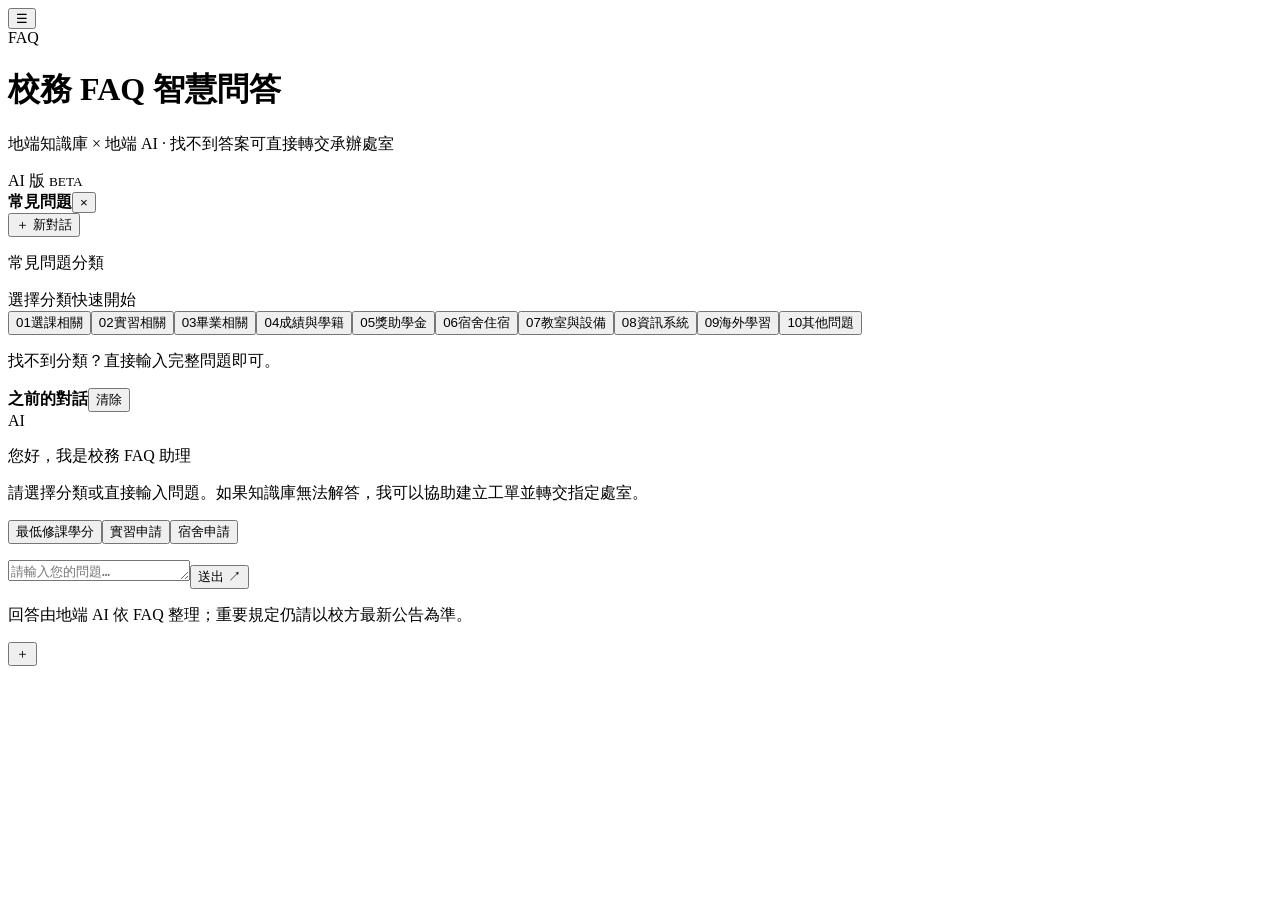
==== frontend/index.html @ e7cd6bd5 "Initial public release" ====
<!doctype html><html lang="zh-Hant"><head><meta charset="utf-8"><meta name="viewport" content="width=device-width,initial-scale=1"><title>校務 FAQ 智慧問答</title><link rel="stylesheet" href="/static/style.css?v=20260831"><link rel="stylesheet" href="/static/llm.css?v=20260831"></head><body>
<main class="app-shell"><header class="topbar"><button id="menu-toggle" class="mobile-menu" type="button">☰</button><div class="brand-mark">FAQ</div><div class="brand-copy"><h1>校務 FAQ 智慧問答</h1><p>地端知識庫 × 地端 AI · 找不到答案可直接轉交承辦處室</p></div><span class="beta">AI 版 <small>BETA</small></span></header>
<div class="workspace"><aside id="sidebar" class="sidebar"><div class="mobile-sidebar-head"><strong>常見問題</strong><button id="menu-close" type="button">×</button></div><button id="new-chat" class="new-chat" type="button">＋ 新對話</button><div class="sidebar-heading"><p class="section-label">常見問題分類</p><span>選擇分類快速開始</span></div><nav class="category-list"><button class="category" data-query="選課相關常見問題"><span>01</span>選課相關</button><button class="category" data-query="實習相關常見問題"><span>02</span>實習相關</button><button class="category" data-query="畢業相關常見問題"><span>03</span>畢業相關</button><button class="category" data-query="成績與學籍常見問題"><span>04</span>成績與學籍</button><button class="category" data-query="獎助學金常見問題"><span>05</span>獎助學金</button><button class="category" data-query="宿舍住宿常見問題"><span>06</span>宿舍住宿</button><button class="category" data-query="教室與設備常見問題"><span>07</span>教室與設備</button><button class="category" data-query="資訊系統常見問題"><span>08</span>資訊系統</button><button class="category" data-query="交換與海外學習常見問題"><span>09</span>海外學習</button><button class="category" data-query="其他常見問題"><span>10</span>其他問題</button></nav><p class="sidebar-note">找不到分類？直接輸入完整問題即可。</p><section class="history-panel"><div class="history-heading"><strong>之前的對話</strong><button id="clear-history" type="button">清除</button></div><div id="history-list" class="history-list"></div></section></aside>
<section class="chat-panel"><div id="conversation" class="conversation" aria-live="polite"><div class="message-row assistant-row"><div class="avatar">AI</div><div class="message assistant-message"><p class="message-title">您好，我是校務 FAQ 助理</p><p>請選擇分類或直接輸入問題。如果知識庫無法解答，我可以協助建立工單並轉交指定處室。</p></div></div><div class="suggestions"><button data-example="最低修課學分是多少？">最低修課學分</button><button data-example="如何申請實習？">實習申請</button><button data-example="宿舍如何申請？">宿舍申請</button></div></div><div class="composer-wrap"><p id="status" role="status"></p><form id="search-form" class="composer"><textarea id="query" rows="1" placeholder="請輸入您的問題…" required></textarea><button id="submit" type="submit">送出 ↗</button></form><p class="disclaimer">回答由地端 AI 依 FAQ 整理；重要規定仍請以校方最新公告為準。</p></div></section></div></main>
<button id="mobile-new-chat" class="mobile-new-chat" type="button">＋</button><div id="sidebar-backdrop" class="sidebar-backdrop" hidden></div>
<dialog id="ticket-dialog" class="ticket-dialog"><form id="ticket-form"><div class="admin-heading"><div><small>AI 自動分派</small><h2>建立服務工單</h2></div><button id="ticket-close" type="button">×</button></div><p class="ticket-intro">請留下聯絡方式與問題內容，AI 會自動判斷並送至適合的承辦處室。</p><label>工單主旨<input id="ticket-subject" maxlength="200" required></label><label>問題說明<textarea id="ticket-description" rows="5" maxlength="3000" required></textarea></label><div class="ticket-grid"><label>姓名<input id="ticket-name" maxlength="100" required></label><label>電子郵件或電話<input id="ticket-contact" maxlength="200" required></label></div><p id="ticket-status"></p><div class="dialog-actions"><button id="ticket-cancel" type="button">取消</button><button class="primary" type="submit">送出工單</button></div></form></dialog>
<script src="/static/app.js?v=20260901-local-rating" defer></script></body></html>
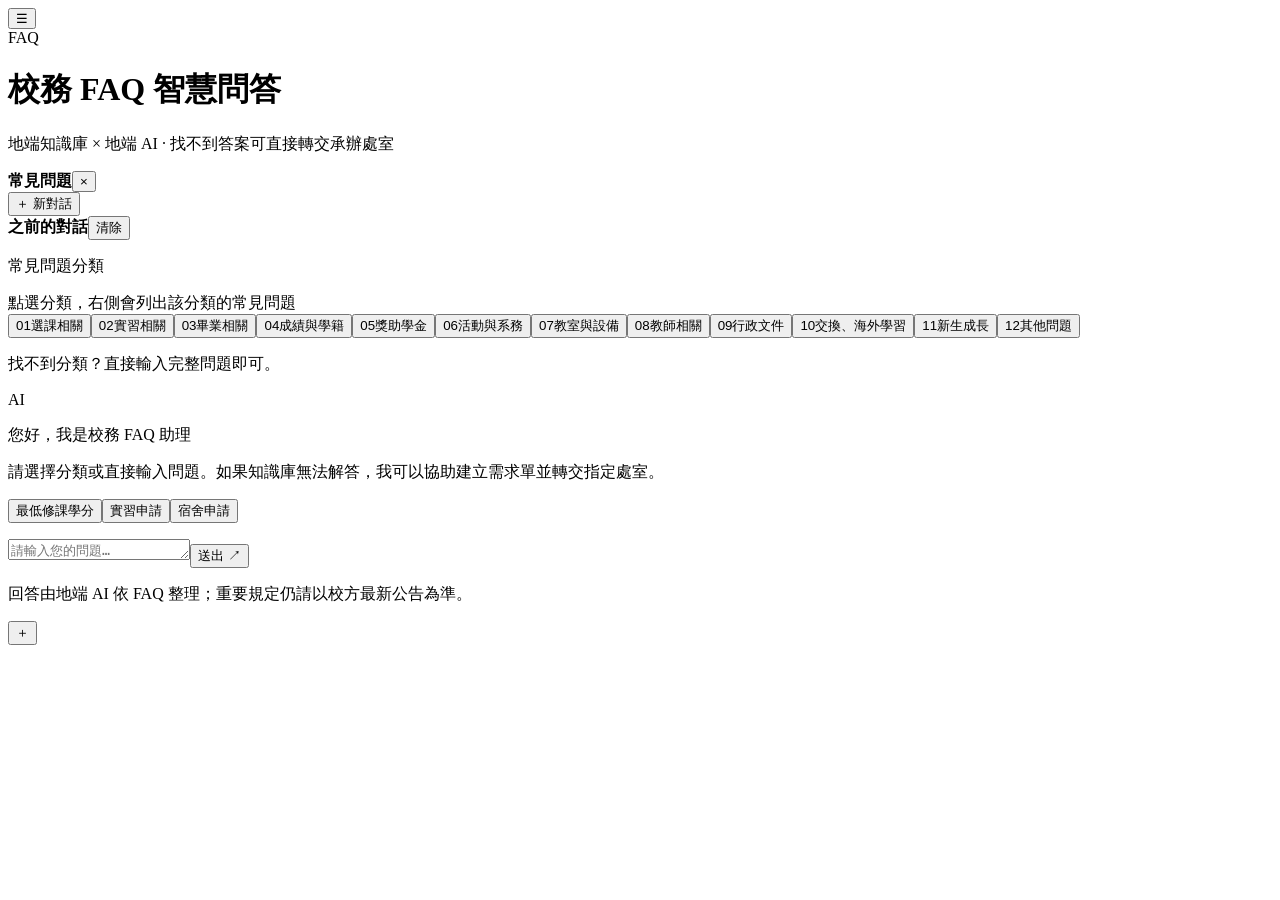
==== commit 510d4789: "前台手機版 RWD 與外觀樣式調整 - style.css / llm.css / ticket.css：補上手機版版面、需求單彈窗與 LLM 回答區樣式 - theme_service.py：.us" ====
--- a/frontend/index.html
+++ b/frontend/index.html
@@ -1,7 +1,8 @@
-<!doctype html><html lang="zh-Hant"><head><meta charset="utf-8"><meta name="viewport" content="width=device-width,initial-scale=1"><title>校務 FAQ 智慧問答</title><link rel="stylesheet" href="/static/style.css?v=20260831"><link rel="stylesheet" href="/static/llm.css?v=20260831"></head><body>
-<main class="app-shell"><header class="topbar"><button id="menu-toggle" class="mobile-menu" type="button">☰</button><div class="brand-mark">FAQ</div><div class="brand-copy"><h1>校務 FAQ 智慧問答</h1><p>地端知識庫 × 地端 AI · 找不到答案可直接轉交承辦處室</p></div><span class="beta">AI 版 <small>BETA</small></span></header>
-<div class="workspace"><aside id="sidebar" class="sidebar"><div class="mobile-sidebar-head"><strong>常見問題</strong><button id="menu-close" type="button">×</button></div><button id="new-chat" class="new-chat" type="button">＋ 新對話</button><div class="sidebar-heading"><p class="section-label">常見問題分類</p><span>選擇分類快速開始</span></div><nav class="category-list"><button class="category" data-query="選課相關常見問題"><span>01</span>選課相關</button><button class="category" data-query="實習相關常見問題"><span>02</span>實習相關</button><button class="category" data-query="畢業相關常見問題"><span>03</span>畢業相關</button><button class="category" data-query="成績與學籍常見問題"><span>04</span>成績與學籍</button><button class="category" data-query="獎助學金常見問題"><span>05</span>獎助學金</button><button class="category" data-query="宿舍住宿常見問題"><span>06</span>宿舍住宿</button><button class="category" data-query="教室與設備常見問題"><span>07</span>教室與設備</button><button class="category" data-query="資訊系統常見問題"><span>08</span>資訊系統</button><button class="category" data-query="交換與海外學習常見問題"><span>09</span>海外學習</button><button class="category" data-query="其他常見問題"><span>10</span>其他問題</button></nav><p class="sidebar-note">找不到分類？直接輸入完整問題即可。</p><section class="history-panel"><div class="history-heading"><strong>之前的對話</strong><button id="clear-history" type="button">清除</button></div><div id="history-list" class="history-list"></div></section></aside>
-<section class="chat-panel"><div id="conversation" class="conversation" aria-live="polite"><div class="message-row assistant-row"><div class="avatar">AI</div><div class="message assistant-message"><p class="message-title">您好，我是校務 FAQ 助理</p><p>請選擇分類或直接輸入問題。如果知識庫無法解答，我可以協助建立工單並轉交指定處室。</p></div></div><div class="suggestions"><button data-example="最低修課學分是多少？">最低修課學分</button><button data-example="如何申請實習？">實習申請</button><button data-example="宿舍如何申請？">宿舍申請</button></div></div><div class="composer-wrap"><p id="status" role="status"></p><form id="search-form" class="composer"><textarea id="query" rows="1" placeholder="請輸入您的問題…" required></textarea><button id="submit" type="submit">送出 ↗</button></form><p class="disclaimer">回答由地端 AI 依 FAQ 整理；重要規定仍請以校方最新公告為準。</p></div></section></div></main>
+<!doctype html><html lang="zh-Hant"><head><meta charset="utf-8"><meta name="viewport" content="width=device-width,initial-scale=1"><title data-sc="page_title">校務 FAQ 智慧問答</title><link rel="stylesheet" href="/static/style.css?v=20260909173415"><link rel="stylesheet" href="/static/llm.css?v=20260909151059"><link rel="stylesheet" href="/site-theme.css" id="site-theme"></head><body>
+<main class="app-shell"><header class="topbar"><button id="menu-toggle" class="mobile-menu" type="button">☰</button><div class="brand-mark" data-sc="brand_mark">FAQ</div><div class="brand-copy"><h1 data-sc="site_title">校務 FAQ 智慧問答</h1><p data-sc="site_subtitle">地端知識庫 × 地端 AI · 找不到答案可直接轉交承辦處室</p></div></header>
+<div class="workspace"><aside id="sidebar" class="sidebar"><div class="mobile-sidebar-head"><strong data-sc="sidebar_mobile_title">常見問題</strong><button id="menu-close" type="button">×</button></div><button id="new-chat" class="new-chat" type="button" data-sc="new_chat">＋ 新對話</button><section class="history-panel"><div class="history-heading"><strong data-sc="history_title">之前的對話</strong><button id="clear-history" type="button" data-sc="history_clear">清除</button></div><div id="history-list" class="history-list"></div></section><div class="sidebar-heading"><p class="section-label" data-sc="section_label">常見問題分類</p><span data-sc="section_hint">點選分類，右側會列出該分類的常見問題</span></div><nav id="category-list" class="category-list"><button class="category" data-category="一、選課相關"><span>01</span>選課相關</button><button class="category" data-category="二、實習相關"><span>02</span>實習相關</button><button class="category" data-category="三、畢業相關"><span>03</span>畢業相關</button><button class="category" data-category="四、成績與學籍"><span>04</span>成績與學籍</button><button class="category" data-category="五、獎助學金"><span>05</span>獎助學金</button><button class="category" data-category="六、活動與系務"><span>06</span>活動與系務</button><button class="category" data-category="七、教室與設備"><span>07</span>教室與設備</button><button class="category" data-category="八、教師相關"><span>08</span>教師相關</button><button class="category" data-category="九、行政文件"><span>09</span>行政文件</button><button class="category" data-category="十、交換、海外學習"><span>10</span>交換、海外學習</button><button class="category" data-category="十一、新生成長常見問題"><span>11</span>新生成長</button><button class="category" data-category="十二、其他常見問題"><span>12</span>其他問題</button></nav><p class="sidebar-note" data-sc="sidebar_note">找不到分類？直接輸入完整問題即可。</p></aside>
+<section class="chat-panel"><div id="conversation" class="conversation" aria-live="polite"><div class="message-row assistant-row"><div class="avatar">AI</div><div class="message assistant-message"><p class="message-title" data-sc="welcome_title">您好，我是校務 FAQ 助理</p><p data-sc="welcome_text">請選擇分類或直接輸入問題。如果知識庫無法解答，我可以協助建立需求單並轉交指定處室。</p></div></div><div class="suggestions" id="sc-suggestions"><button data-example="最低修課學分是多少？">最低修課學分</button><button data-example="如何申請實習？">實習申請</button><button data-example="宿舍如何申請？">宿舍申請</button></div></div><div class="composer-wrap"><p id="status" role="status"></p><form id="search-form" class="composer"><textarea id="query" rows="1" placeholder="請輸入您的問題…" data-sc-placeholder="composer_placeholder" required></textarea><button id="submit" type="submit" data-sc="submit_text">送出 ↗</button></form><p class="disclaimer" data-sc="disclaimer">回答由地端 AI 依 FAQ 整理；重要規定仍請以校方最新公告為準。</p></div></section></div></main>
 <button id="mobile-new-chat" class="mobile-new-chat" type="button">＋</button><div id="sidebar-backdrop" class="sidebar-backdrop" hidden></div>
-<dialog id="ticket-dialog" class="ticket-dialog"><form id="ticket-form"><div class="admin-heading"><div><small>AI 自動分派</small><h2>建立服務工單</h2></div><button id="ticket-close" type="button">×</button></div><p class="ticket-intro">請留下聯絡方式與問題內容，AI 會自動判斷並送至適合的承辦處室。</p><label>工單主旨<input id="ticket-subject" maxlength="200" required></label><label>問題說明<textarea id="ticket-description" rows="5" maxlength="3000" required></textarea></label><div class="ticket-grid"><label>姓名<input id="ticket-name" maxlength="100" required></label><label>電子郵件或電話<input id="ticket-contact" maxlength="200" required></label></div><p id="ticket-status"></p><div class="dialog-actions"><button id="ticket-cancel" type="button">取消</button><button class="primary" type="submit">送出工單</button></div></form></dialog>
-<script src="/static/app.js?v=20260901-local-rating" defer></script></body></html>
+<dialog id="ticket-dialog" class="ticket-dialog"><form id="ticket-form"><div class="admin-heading"><div><small data-sc="ticket_badge">AI 自動分派</small><h2 data-sc="ticket_title">建立服務需求單</h2></div><button id="ticket-close" type="button">×</button></div><p class="ticket-intro" data-sc="ticket_intro">請留下聯絡方式與問題內容，AI 會自動判斷並送至適合的承辦處室。</p><label><span data-sc="ticket_subject_label">需求單主旨</span><input id="ticket-subject" maxlength="200" required></label><label><span data-sc="ticket_desc_label">問題說明</span><textarea id="ticket-description" rows="5" maxlength="3000" required></textarea></label><div class="ticket-grid"><label><span data-sc="ticket_name_label">姓名</span><input id="ticket-name" maxlength="100" required></label><label><span data-sc="ticket_contact_label">電子郵件或電話</span><input id="ticket-contact" maxlength="200" required></label></div><p id="ticket-status"></p><div class="dialog-actions"><button id="ticket-cancel" type="button" data-sc="ticket_cancel">取消</button><button class="primary" type="submit" data-sc="ticket_submit">送出需求單</button></div></form></dialog><dialog id="email-dialog" class="ticket-dialog"><form id="email-form"><div class="admin-heading"><div><small>提出需求單</small><h2>請先填寫 Email</h2></div><button id="email-close" type="button">×</button></div><p class="ticket-intro">請留下您的電子郵件，方便承辦處室與您聯繫，接著即可送出需求單。</p><label><span>電子郵件</span><input id="email-input" type="email" maxlength="200" required placeholder="you@mail.shu.edu.tw"></label><p id="email-status"></p><div class="dialog-actions"><button id="email-cancel" type="button">取消</button><button class="primary" type="submit">送出需求單 →</button></div></form></dialog>
+<script src="/static/site-config.js?v=20260907" defer></script>
+<script src="/static/app.js?v=20260908-rwd" defer></script></body></html>
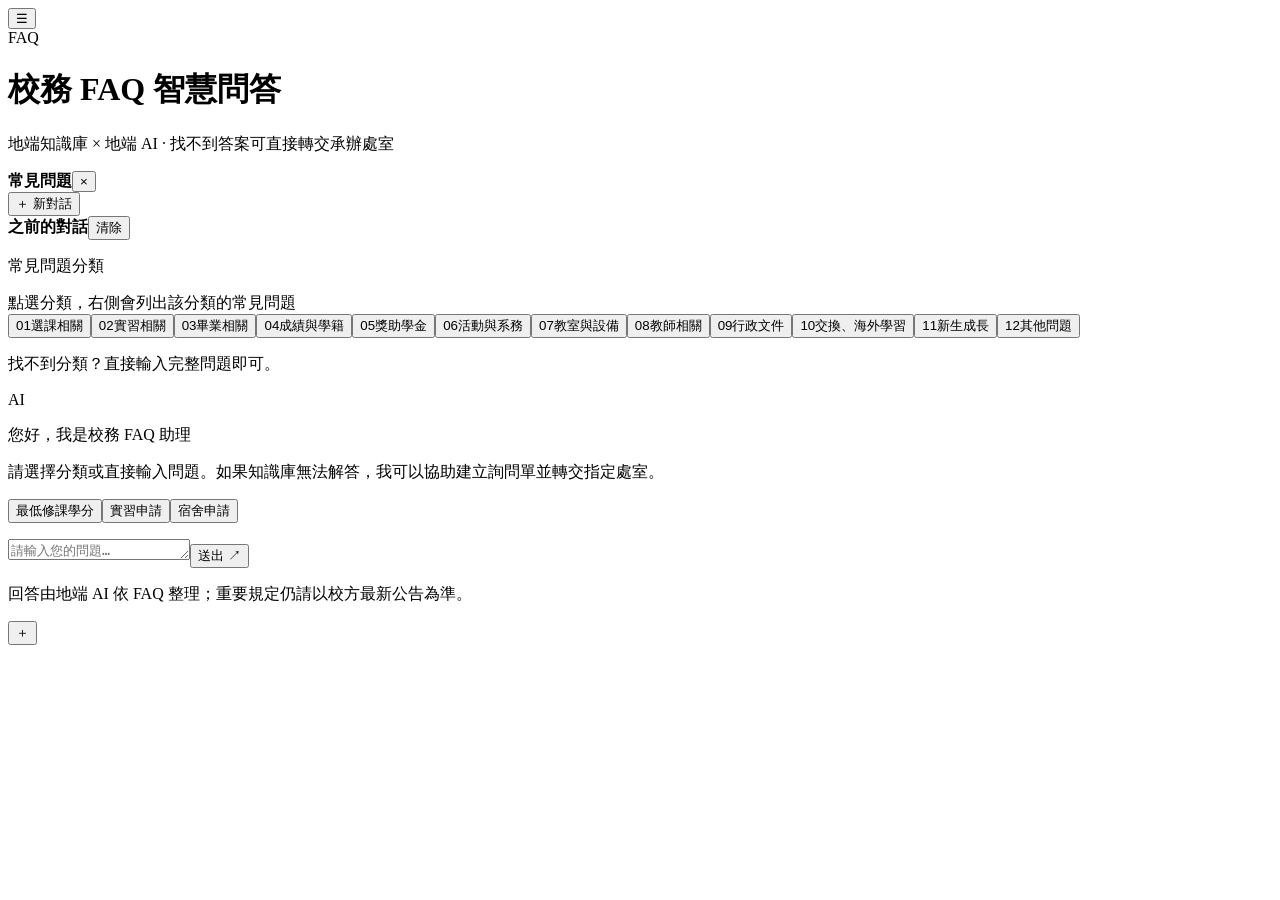
==== commit 679c594d: "詢問單用詞統一、前台提示文字可在後台修改、新增使用說明頁 /guide；FAQ 刪除 1 題 - 全系統「需求單」改為「詢問單」：學生前台、處室後台 /office、總管理員後台 /admin、   " ====
--- a/frontend/index.html
+++ b/frontend/index.html
@@ -1,8 +1,8 @@
 <!doctype html><html lang="zh-Hant"><head><meta charset="utf-8"><meta name="viewport" content="width=device-width,initial-scale=1"><title data-sc="page_title">校務 FAQ 智慧問答</title><link rel="stylesheet" href="/static/style.css?v=20260909173415"><link rel="stylesheet" href="/static/llm.css?v=20260909151059"><link rel="stylesheet" href="/site-theme.css" id="site-theme"></head><body>
 <main class="app-shell"><header class="topbar"><button id="menu-toggle" class="mobile-menu" type="button">☰</button><div class="brand-mark" data-sc="brand_mark">FAQ</div><div class="brand-copy"><h1 data-sc="site_title">校務 FAQ 智慧問答</h1><p data-sc="site_subtitle">地端知識庫 × 地端 AI · 找不到答案可直接轉交承辦處室</p></div></header>
 <div class="workspace"><aside id="sidebar" class="sidebar"><div class="mobile-sidebar-head"><strong data-sc="sidebar_mobile_title">常見問題</strong><button id="menu-close" type="button">×</button></div><button id="new-chat" class="new-chat" type="button" data-sc="new_chat">＋ 新對話</button><section class="history-panel"><div class="history-heading"><strong data-sc="history_title">之前的對話</strong><button id="clear-history" type="button" data-sc="history_clear">清除</button></div><div id="history-list" class="history-list"></div></section><div class="sidebar-heading"><p class="section-label" data-sc="section_label">常見問題分類</p><span data-sc="section_hint">點選分類，右側會列出該分類的常見問題</span></div><nav id="category-list" class="category-list"><button class="category" data-category="一、選課相關"><span>01</span>選課相關</button><button class="category" data-category="二、實習相關"><span>02</span>實習相關</button><button class="category" data-category="三、畢業相關"><span>03</span>畢業相關</button><button class="category" data-category="四、成績與學籍"><span>04</span>成績與學籍</button><button class="category" data-category="五、獎助學金"><span>05</span>獎助學金</button><button class="category" data-category="六、活動與系務"><span>06</span>活動與系務</button><button class="category" data-category="七、教室與設備"><span>07</span>教室與設備</button><button class="category" data-category="八、教師相關"><span>08</span>教師相關</button><button class="category" data-category="九、行政文件"><span>09</span>行政文件</button><button class="category" data-category="十、交換、海外學習"><span>10</span>交換、海外學習</button><button class="category" data-category="十一、新生成長常見問題"><span>11</span>新生成長</button><button class="category" data-category="十二、其他常見問題"><span>12</span>其他問題</button></nav><p class="sidebar-note" data-sc="sidebar_note">找不到分類？直接輸入完整問題即可。</p></aside>
-<section class="chat-panel"><div id="conversation" class="conversation" aria-live="polite"><div class="message-row assistant-row"><div class="avatar">AI</div><div class="message assistant-message"><p class="message-title" data-sc="welcome_title">您好，我是校務 FAQ 助理</p><p data-sc="welcome_text">請選擇分類或直接輸入問題。如果知識庫無法解答，我可以協助建立需求單並轉交指定處室。</p></div></div><div class="suggestions" id="sc-suggestions"><button data-example="最低修課學分是多少？">最低修課學分</button><button data-example="如何申請實習？">實習申請</button><button data-example="宿舍如何申請？">宿舍申請</button></div></div><div class="composer-wrap"><p id="status" role="status"></p><form id="search-form" class="composer"><textarea id="query" rows="1" placeholder="請輸入您的問題…" data-sc-placeholder="composer_placeholder" required></textarea><button id="submit" type="submit" data-sc="submit_text">送出 ↗</button></form><p class="disclaimer" data-sc="disclaimer">回答由地端 AI 依 FAQ 整理；重要規定仍請以校方最新公告為準。</p></div></section></div></main>
+<section class="chat-panel"><div id="conversation" class="conversation" aria-live="polite"><div class="message-row assistant-row"><div class="avatar">AI</div><div class="message assistant-message"><p class="message-title" data-sc="welcome_title">您好，我是校務 FAQ 助理</p><p data-sc="welcome_text">請選擇分類或直接輸入問題。如果知識庫無法解答，我可以協助建立詢問單並轉交指定處室。</p></div></div><div class="suggestions" id="sc-suggestions"><button data-example="最低修課學分是多少？">最低修課學分</button><button data-example="如何申請實習？">實習申請</button><button data-example="宿舍如何申請？">宿舍申請</button></div></div><div class="composer-wrap"><p id="status" role="status"></p><form id="search-form" class="composer"><textarea id="query" rows="1" placeholder="請輸入您的問題…" data-sc-placeholder="composer_placeholder" required></textarea><button id="submit" type="submit" data-sc="submit_text">送出 ↗</button></form><p class="disclaimer" data-sc="disclaimer">回答由地端 AI 依 FAQ 整理；重要規定仍請以校方最新公告為準。</p></div></section></div></main>
 <button id="mobile-new-chat" class="mobile-new-chat" type="button">＋</button><div id="sidebar-backdrop" class="sidebar-backdrop" hidden></div>
-<dialog id="ticket-dialog" class="ticket-dialog"><form id="ticket-form"><div class="admin-heading"><div><small data-sc="ticket_badge">AI 自動分派</small><h2 data-sc="ticket_title">建立服務需求單</h2></div><button id="ticket-close" type="button">×</button></div><p class="ticket-intro" data-sc="ticket_intro">請留下聯絡方式與問題內容，AI 會自動判斷並送至適合的承辦處室。</p><label><span data-sc="ticket_subject_label">需求單主旨</span><input id="ticket-subject" maxlength="200" required></label><label><span data-sc="ticket_desc_label">問題說明</span><textarea id="ticket-description" rows="5" maxlength="3000" required></textarea></label><div class="ticket-grid"><label><span data-sc="ticket_name_label">姓名</span><input id="ticket-name" maxlength="100" required></label><label><span data-sc="ticket_contact_label">電子郵件或電話</span><input id="ticket-contact" maxlength="200" required></label></div><p id="ticket-status"></p><div class="dialog-actions"><button id="ticket-cancel" type="button" data-sc="ticket_cancel">取消</button><button class="primary" type="submit" data-sc="ticket_submit">送出需求單</button></div></form></dialog><dialog id="email-dialog" class="ticket-dialog"><form id="email-form"><div class="admin-heading"><div><small>提出需求單</small><h2>請先填寫 Email</h2></div><button id="email-close" type="button">×</button></div><p class="ticket-intro">請留下您的電子郵件，方便承辦處室與您聯繫，接著即可送出需求單。</p><label><span>電子郵件</span><input id="email-input" type="email" maxlength="200" required placeholder="you@mail.shu.edu.tw"></label><p id="email-status"></p><div class="dialog-actions"><button id="email-cancel" type="button">取消</button><button class="primary" type="submit">送出需求單 →</button></div></form></dialog>
+<dialog id="ticket-dialog" class="ticket-dialog"><form id="ticket-form"><div class="admin-heading"><div><small data-sc="ticket_badge">AI 自動分派</small><h2 data-sc="ticket_title">建立服務詢問單</h2></div><button id="ticket-close" type="button">×</button></div><p class="ticket-intro" data-sc="ticket_intro">請留下聯絡方式與問題內容，AI 會自動判斷並送至適合的承辦處室。</p><label><span data-sc="ticket_subject_label">詢問單主旨</span><input id="ticket-subject" maxlength="200" required></label><label><span data-sc="ticket_desc_label">問題說明</span><textarea id="ticket-description" rows="5" maxlength="3000" required></textarea></label><div class="ticket-grid"><label><span data-sc="ticket_name_label">姓名</span><input id="ticket-name" maxlength="100" required></label><label><span data-sc="ticket_contact_label">電子郵件或電話</span><input id="ticket-contact" maxlength="200" required></label></div><p id="ticket-status"></p><div class="dialog-actions"><button id="ticket-cancel" type="button" data-sc="ticket_cancel">取消</button><button class="primary" type="submit" data-sc="ticket_submit">送出詢問單</button></div></form></dialog><dialog id="email-dialog" class="ticket-dialog"><form id="email-form"><div class="admin-heading"><div><small data-sc="email_badge">提出詢問單</small><h2 data-sc="email_title">請先填寫 Email</h2></div><button id="email-close" type="button">×</button></div><p class="ticket-intro" data-sc="email_intro">請留下您的電子郵件，方便承辦處室與您聯繫，接著即可送出詢問單。</p><label><span data-sc="email_label">電子郵件</span><input id="email-input" type="email" maxlength="200" required placeholder="you@mail.shu.edu.tw"></label><p id="email-status"></p><div class="dialog-actions"><button id="email-cancel" type="button" data-sc="email_cancel">取消</button><button class="primary" type="submit" data-sc="email_submit">送出詢問單 →</button></div></form></dialog>
 <script src="/static/site-config.js?v=20260907" defer></script>
-<script src="/static/app.js?v=20260908-rwd" defer></script></body></html>
+<script src="/static/app.js?v=20260915-inquiry" defer></script></body></html>
